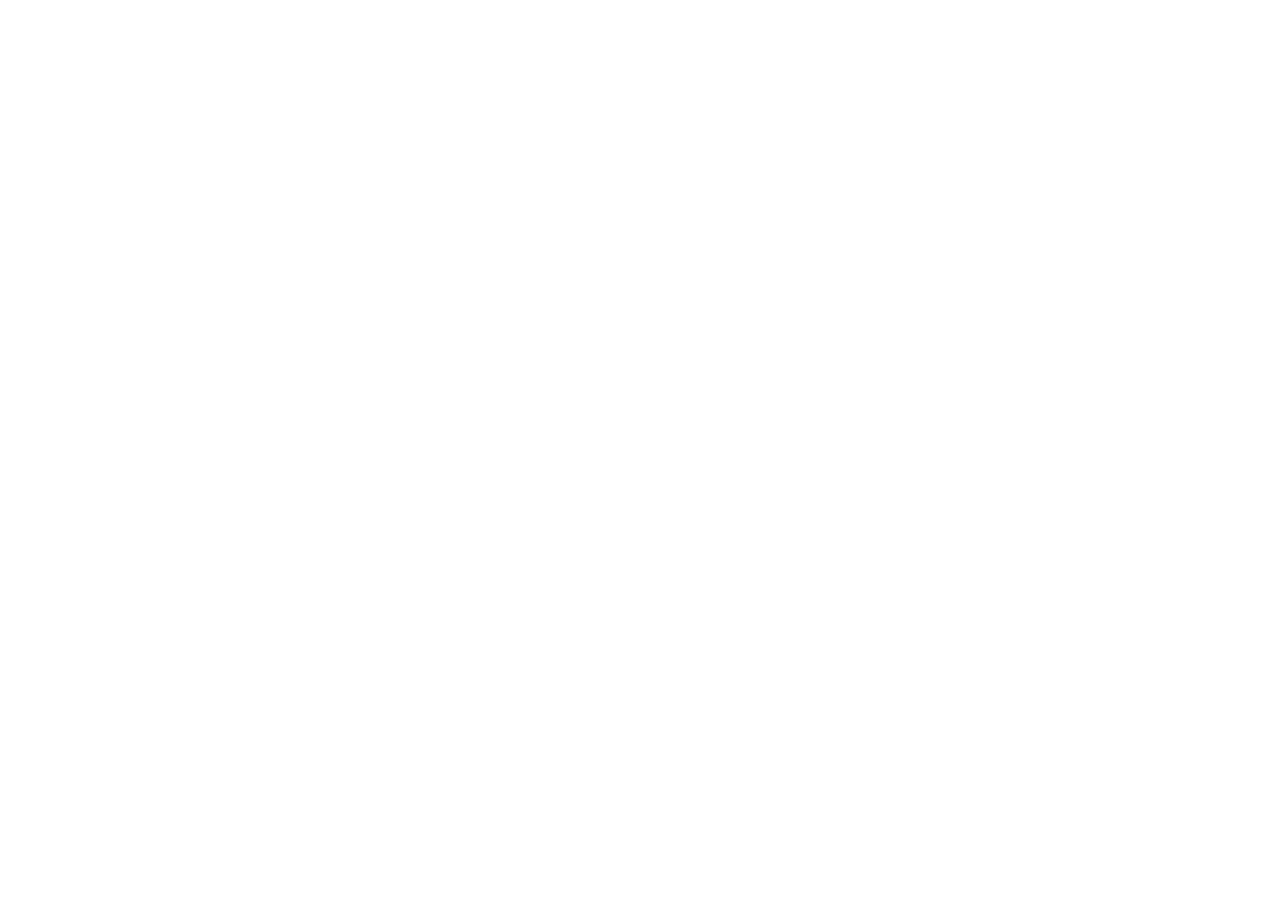
==== index.html @ 19792207 "ok" ====
<!DOCTYPE html>
<html lang="en">
<head>
    <meta charset="UTF-8">
    <meta http-equiv="X-UA-Compatible" content="IE=edge">
    <meta name="viewport" content="width=device-width, initial-scale=1.0">
    <title>Document</title>
</head>
<body>
    
</body>
</html>
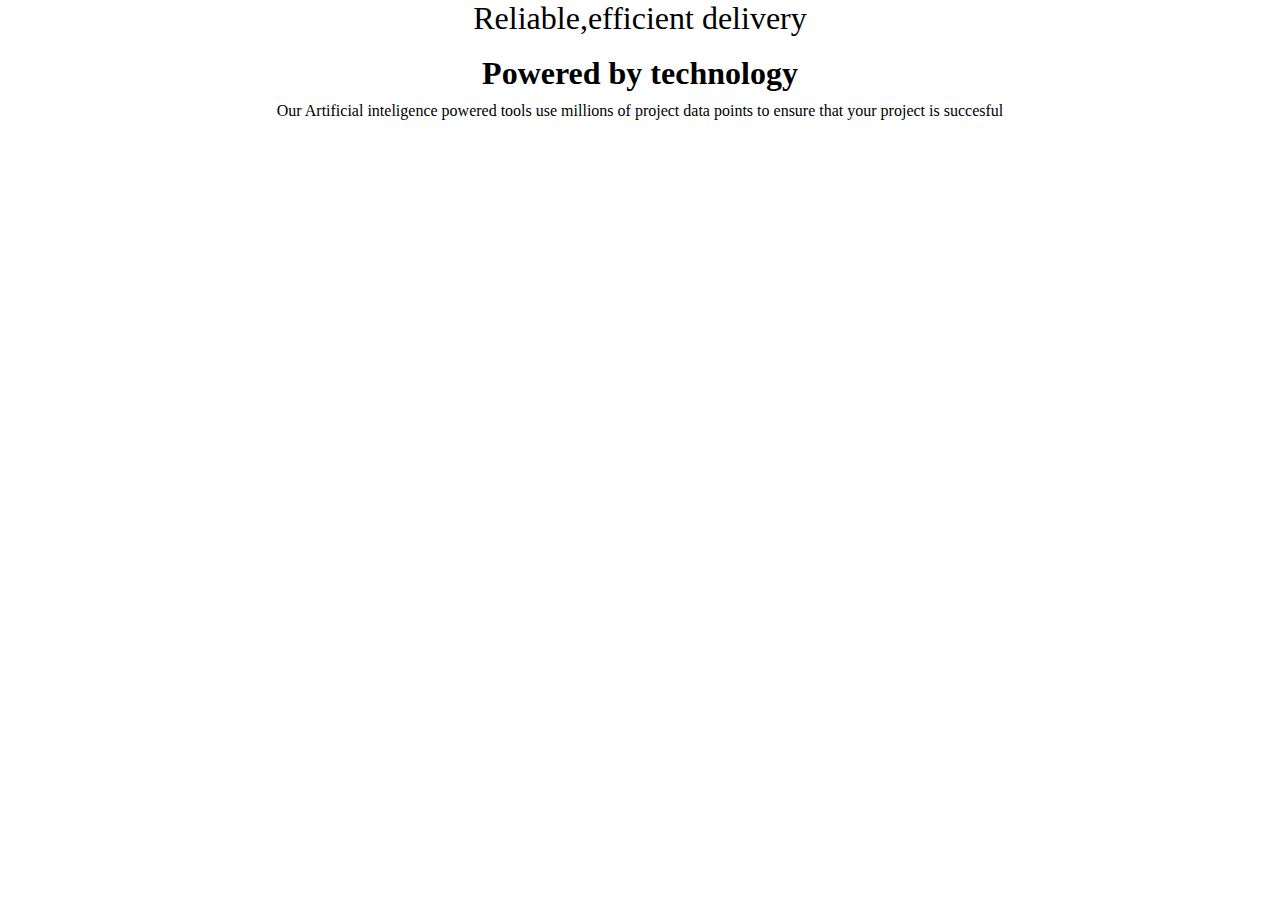
==== commit 4547f290: "yes" ====
--- a/index.html
+++ b/index.html
@@ -5,8 +5,11 @@
     <meta http-equiv="X-UA-Compatible" content="IE=edge">
     <meta name="viewport" content="width=device-width, initial-scale=1.0">
     <title>Document</title>
+    <link rel="stylesheet" href="css/index.css">
 </head>
 <body>
-    
+    <h1 id="bold">Reliable,efficient delivery</h1><br>
+    <h1>Powered by technology</h1>
+    <p>Our Artificial inteligence powered tools use millions of project data points to ensure that your project is succesful</p>
 </body>
 </html>--- a/css/index.css
+++ b/css/index.css
@@ -0,0 +1,9 @@
+#bold{
+    font-weight: lighter;
+}
+*{margin: 0;
+    text-align: center;
+    margin-left: 5px;
+    margin-right: 5px;
+}
+p{margin-top: 10px;}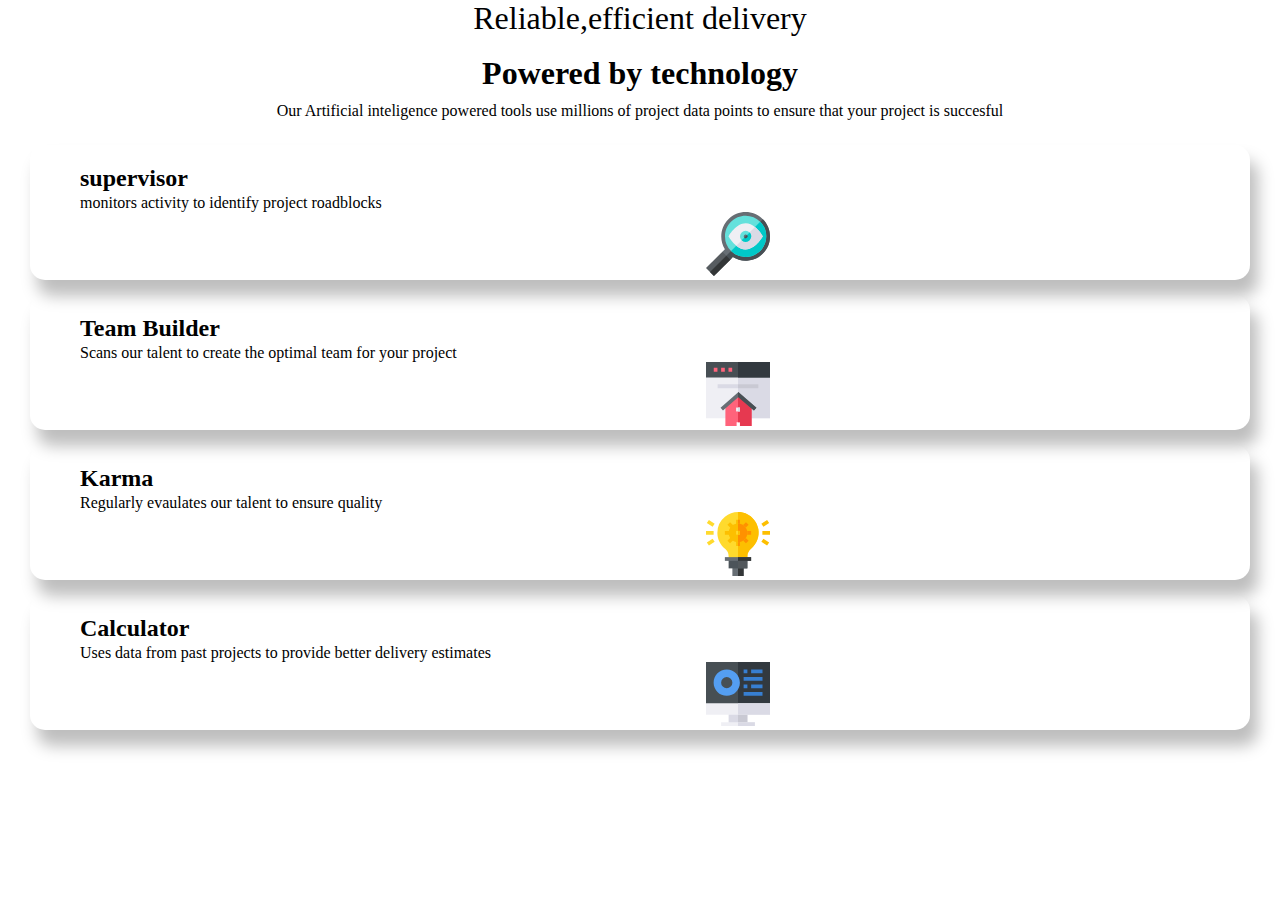
==== commit ac63dbd2: "ez mar valami" ====
--- a/index.html
+++ b/index.html
@@ -6,10 +6,36 @@
     <meta name="viewport" content="width=device-width, initial-scale=1.0">
     <title>Document</title>
     <link rel="stylesheet" href="css/index.css">
+    <link rel="shortcut icon" href="images/favicon-32x32.png" type="image/x-icon">
 </head>
 <body>
+    <header>
     <h1 id="bold">Reliable,efficient delivery</h1><br>
     <h1>Powered by technology</h1>
     <p>Our Artificial inteligence powered tools use millions of project data points to ensure that your project is succesful</p>
+    </header>
+    <div class="container">
+        <div class="con">
+            <h2 class="head">supervisor</h1>
+            <p class="head1">monitors activity to identify project roadblocks</p>
+            <img src="images/icon-supervisor.svg" alt="olyancucc">
+        </div>
+        <div class="con">
+            <h2 class="head">Team Builder</h1>
+            <p class="head1">Scans our talent to create the optimal team for your project</p>
+            <img src="images/icon-team-builder.svg" alt="olyancucc">
+        </div>
+        <div class="con">
+            <h2 class="head">Karma</h1>
+            <p class="head1">Regularly evaulates our talent to ensure quality</p>
+            <img src="images/icon-karma.svg" alt="olyancucc">
+        </div>
+        <div class="con">
+            <h2 class="head">Calculator</h1>
+            <p class="head1">Uses data from past projects to provide better delivery estimates</p>
+            <img src="images/icon-calculator.svg" alt="olyancucc">
+        </div>
+
+    </div>
 </body>
 </html>--- a/css/index.css
+++ b/css/index.css
@@ -6,4 +6,27 @@
     margin-left: 5px;
     margin-right: 5px;
 }
-p{margin-top: 10px;}+p{margin-top: 10px;
+}
+.container {
+    display: grid;
+    grid-template-columns: auto;
+    padding: 10px;
+  }
+
+.con{
+    box-shadow: 7.8px 15.5px 15.5px hsl(0deg 0% 0% / 0.26);
+    border-radius: 15px;
+    margin-top: 15px;
+}
+.head{
+    text-align: left;
+    margin-left: 50px;
+    margin-top: 20px;
+}
+.head1{
+    text-align: left;
+    margin-left: 50px;
+    margin-top: 2px;
+}
+img{margin-left: 200px;}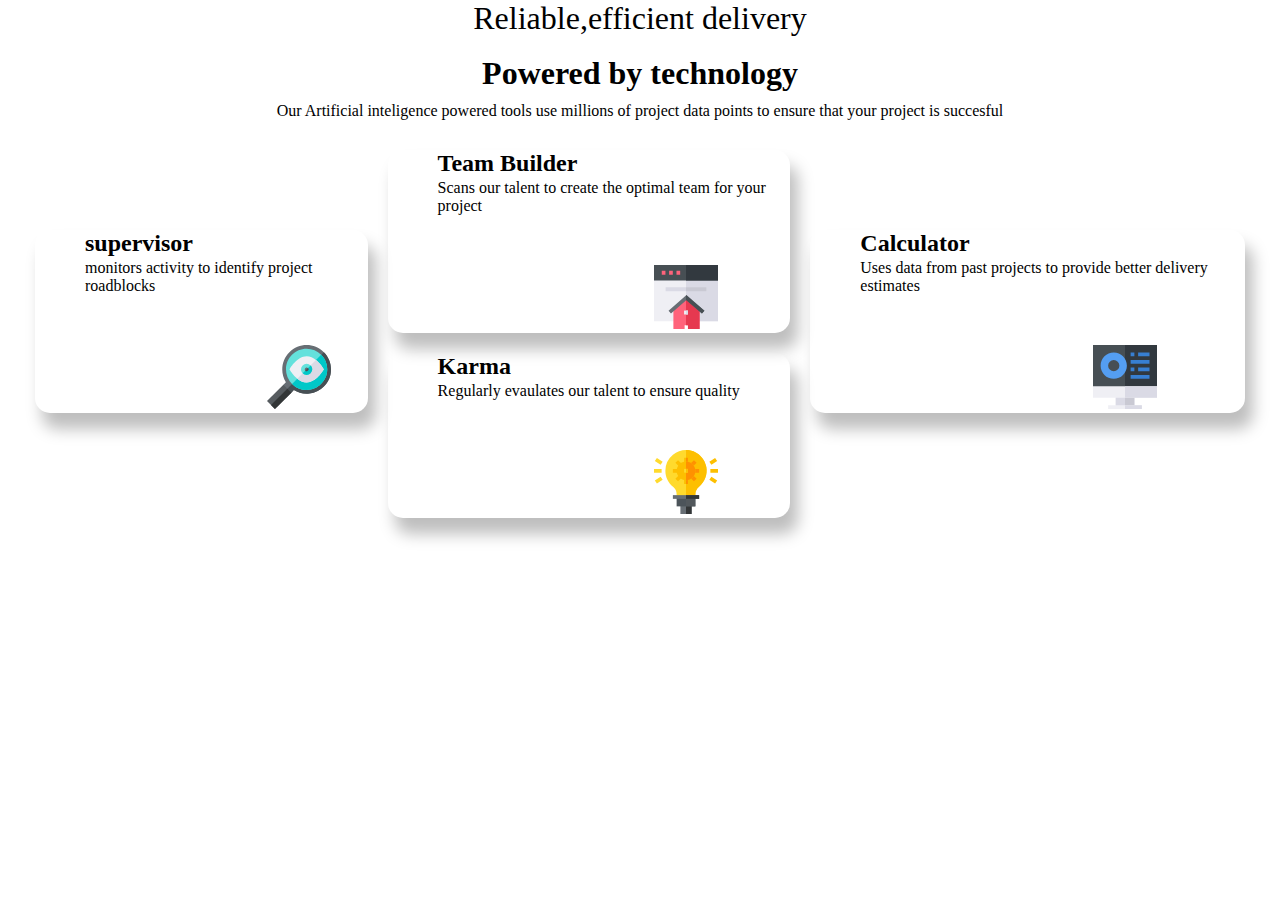
==== commit ad23b78a: "sda" ====
--- a/index.html
+++ b/index.html
@@ -15,27 +15,32 @@
     <p>Our Artificial inteligence powered tools use millions of project data points to ensure that your project is succesful</p>
     </header>
     <div class="container">
-        <div class="con">
-            <h2 class="head">supervisor</h1>
-            <p class="head1">monitors activity to identify project roadblocks</p>
-            <img src="images/icon-supervisor.svg" alt="olyancucc">
+        <div>
+            <div class="con" style="margin-top: 100px;">
+                <h2 class="head">supervisor</h1>
+                <p class="head1">monitors activity to identify project roadblocks</p>
+                <img src="images/icon-supervisor.svg" alt="olyancucc">
+            </div>
         </div>
-        <div class="con">
-            <h2 class="head">Team Builder</h1>
-            <p class="head1">Scans our talent to create the optimal team for your project</p>
-            <img src="images/icon-team-builder.svg" alt="olyancucc">
+        <div>
+            <div class="con">
+                <h2 class="head">Team Builder</h1>
+                <p class="head1">Scans our talent to create the optimal team for your project</p>
+                <img src="images/icon-team-builder.svg" alt="olyancucc">
+            </div>
+            <div class="con">
+                <h2 class="head">Karma</h1>
+                <p class="head1">Regularly evaulates our talent to ensure quality</p>
+                <img src="images/icon-karma.svg" alt="olyancucc">
+            </div>
         </div>
-        <div class="con">
-            <h2 class="head">Karma</h1>
-            <p class="head1">Regularly evaulates our talent to ensure quality</p>
-            <img src="images/icon-karma.svg" alt="olyancucc">
+        <div>
+            <div class="con" style="margin-top: 100px;">
+                <h2 class="head">Calculator</h1>
+                <p class="head1">Uses data from past projects to provide better delivery estimates</p>
+                <img src="images/icon-calculator.svg" alt="olyancucc">
+            </div>
         </div>
-        <div class="con">
-            <h2 class="head">Calculator</h1>
-            <p class="head1">Uses data from past projects to provide better delivery estimates</p>
-            <img src="images/icon-calculator.svg" alt="olyancucc">
-        </div>
-
     </div>
 </body>
 </html>--- a/css/index.css
+++ b/css/index.css
@@ -1,19 +1,10 @@
-#bold{
-    font-weight: lighter;
-}
+#bold{font-weight: lighter;}
 *{margin: 0;
     text-align: center;
     margin-left: 5px;
     margin-right: 5px;
 }
-p{margin-top: 10px;
-}
-.container {
-    display: grid;
-    grid-template-columns: auto;
-    padding: 10px;
-  }
-
+p{margin-top: 10px;}
 .con{
     box-shadow: 7.8px 15.5px 15.5px hsl(0deg 0% 0% / 0.26);
     border-radius: 15px;
@@ -29,4 +20,10 @@
     margin-left: 50px;
     margin-top: 2px;
 }
-img{margin-left: 200px;}+img{margin-left: 200px;
+margin-top: 50px;}
+.container {
+    display: flex;
+    grid-template-columns: auto;
+    padding: 10px;
+}